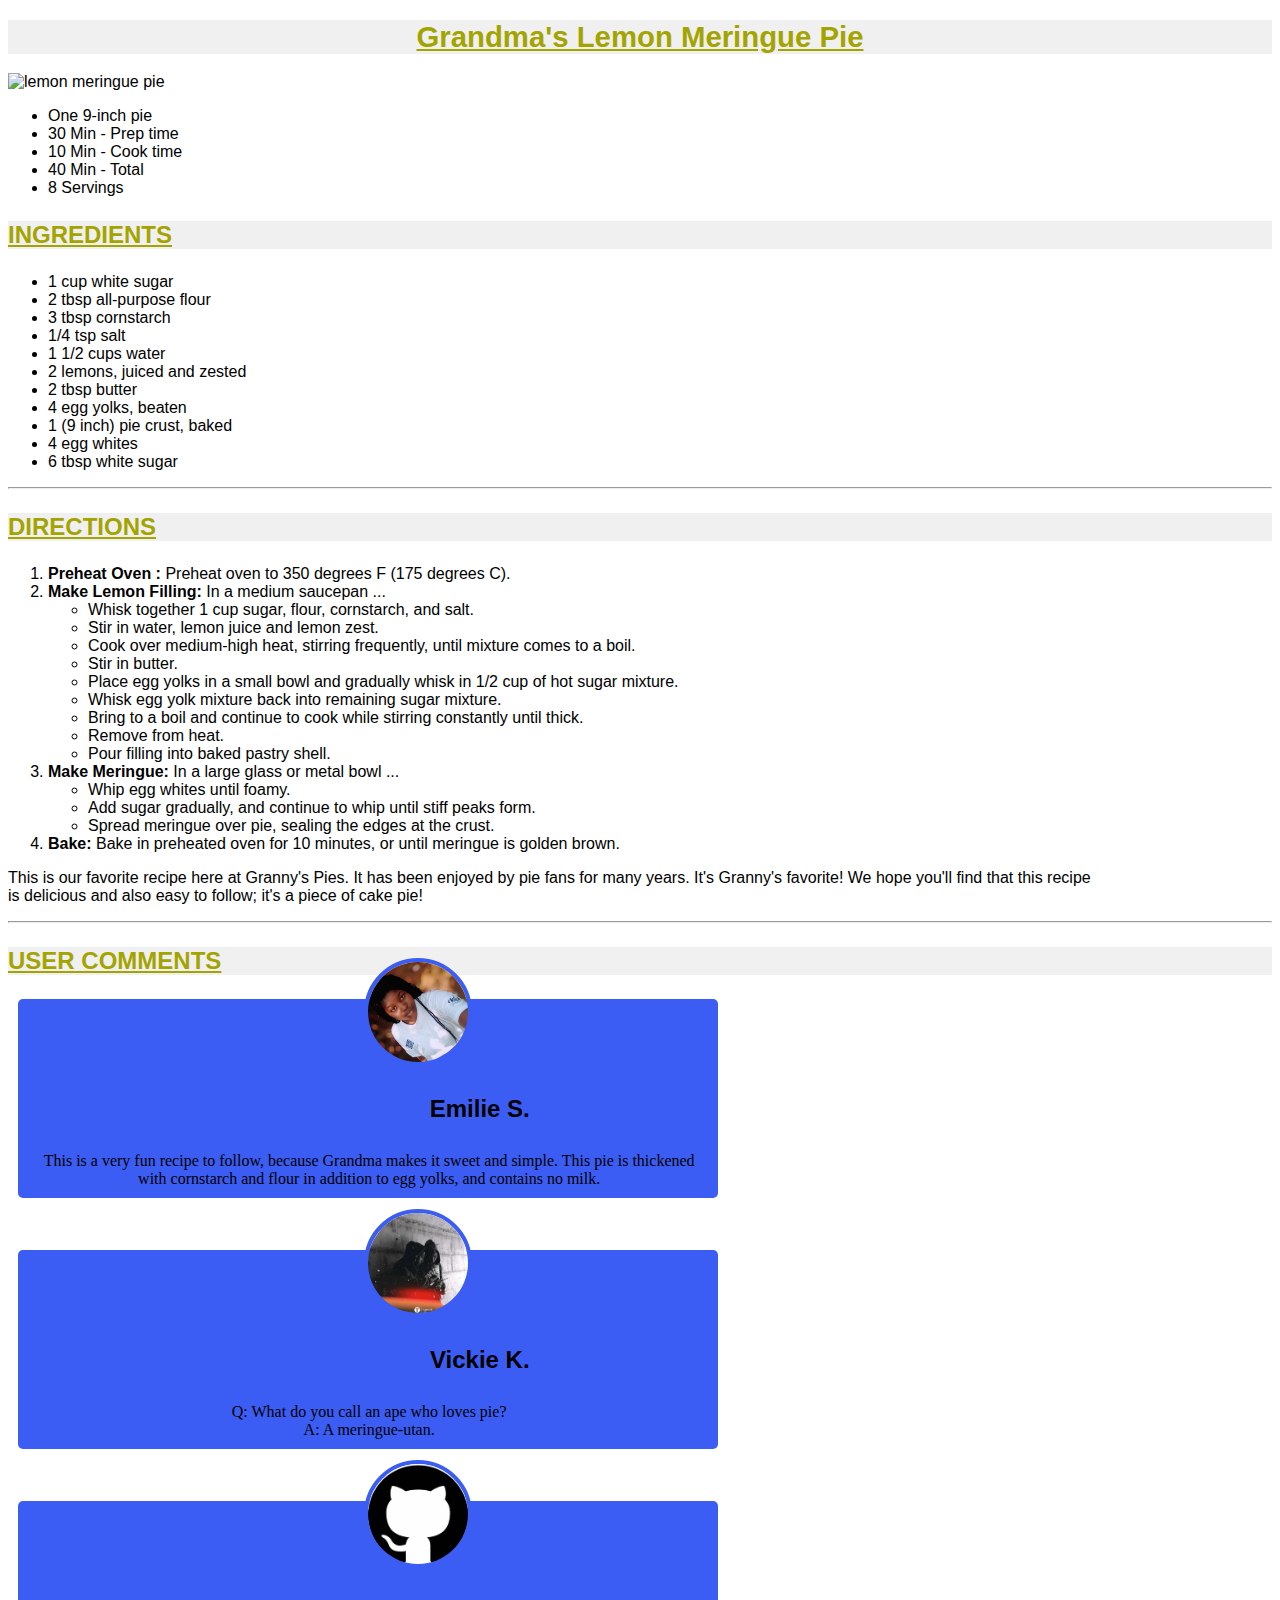
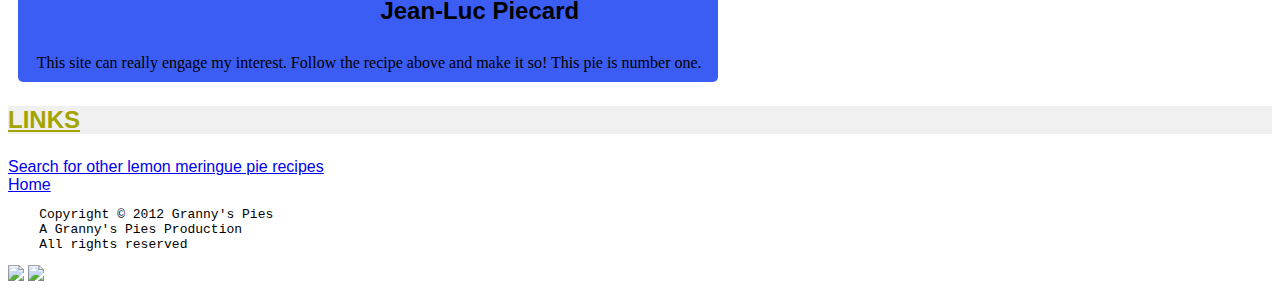
==== pie.html @ bedeb5c2 "Add files via upload" ====
<!DOCTYPE html>
<html lang="en">
<head>
    <meta charset="UTF-8">
    <meta http-equiv="X-UA-Compatible" content="IE=edge">
    <meta name="viewport" content="width=device-width, initial-scale=1.0">
    <title>Grandma's Lemon Meringue Pie</title>
    <link rel="shortcut icon" href="pie_icon.gif">
    <link rel="stylesheet" href="pie.css"/>
</head>
<body>
    <h1><strong>Grandma's Lemon Meringue Pie</strong></h1>
    <div class="lemon">
        <img src="/images/pie.jpg" alt="lemon meringue pie">
        <ul style="list-style-image: url('pie_icon.gif');">
            <li>One 9-inch pie</li>
            <li>30 Min - Prep time</li>
            <li>10 Min - Cook time</li>
            <li>40 Min - Total</li>
            <li>8 Servings</li>
        </ul>
    </div>
<h3>INGREDIENTS</h3>
<ul style="list-style-image: url('/images/pie_icon.gif');">
    <li>1 cup white sugar</li>
    <li>2 <abbr title="tablespoon">tbsp </abbr> all-purpose flour</li>
    <li>3 <abbr title="tablespoon">tbsp</abbr> cornstarch</li>
    <li>1/4 <abbr title="teaspoon">tsp </abbr>salt</li>
    <li>1 1/2 cups water</li>
    <li>2 lemons, juiced and zested</li>
    <li>2 <abbr title="tablespoon">tbsp</abbr> butter</li>
    <li>4 egg yolks, beaten</li>
    <li>1 (9 inch) pie crust, baked</li>
    <li>4 egg whites</li>
    <li>6 <abbr title="tablespoon">tbsp </abbr> white sugar</li>
</ul>
<hr>
<h3>DIRECTIONS</h3>
<ol style="list-style-image: url('/images/pie_icon.gif');">
        <li><strong>Preheat Oven :</strong> Preheat oven to 350 degrees F (175 degrees C).</li>
        <li><strong>Make Lemon Filling: </strong>In a medium saucepan ...</li>
          <ul>
            <li> Whisk together 1 cup sugar, flour, cornstarch, and salt.</li>
            <li>Stir in water, lemon juice and lemon zest.</li>
            <li>Cook over medium-high heat, stirring frequently, until mixture comes to a boil.</li>
            <li>Stir in butter.</li>
            <li>Place egg yolks in a small bowl and gradually whisk in 1/2 cup of hot sugar mixture.</li>
            <li>Whisk egg yolk mixture back into remaining sugar mixture.</li>
            <li>Bring to a boil and continue to cook while stirring constantly until thick.</li>
            <li>Remove from heat.</li>
            <li>Pour filling into baked pastry shell.</li>
    </ul>
         <li>
             <strong>Make Meringue:</strong>  In a large glass or metal bowl ...</li>
        <ul>
            <li>Whip egg whites until foamy.</li>
            <li>Add sugar gradually, and continue to whip until stiff peaks form.</li>
            <li>Spread meringue over pie, sealing the edges at the crust.</li>
       </ul>
         <li><strong>Bake:</strong> Bake in preheated oven for 10 minutes, or until meringue is golden brown.</li>
</ol>
<p>This is our favorite recipe here at Granny's Pies. It has been enjoyed by pie fans for many years. It's Granny's favorite! We hope you'll find that this recipe<br> is delicious and also easy to follow; it's a piece of cake pie!</p>
<hr>
<h3>USER COMMENTS</h3>
<div class="comments">
    <div class="emilie">
        <div class="image">
            <img src="joy.jpg" alt="" height="100" width="130">
            <p>Emilie S.</p>
        </div>
        <div class="text">
    This is a very fun recipe to follow, because Grandma makes it sweet and simple. This pie is thickened with cornstarch and flour in addition to egg yolks, and contains no milk.
        </div>
    </div>
    <br>
    <div class="vickie">
        <div class="image">
            <img src="=.png" alt="" height="100" width="130">
            <p>Vickie K.</p>
        </div>
        <div class="text">
                   Q: What do you call an ape who loves pie?<br>
                      A: A meringue-utan.
        </div>
    </div>
    <br>
    <div class="jean">
        <div class="image">
            <img src="svg.jpeg" alt="" height="100" width="130">
            <p>Jean-Luc Piecard</p>
        </div>
        <div class="text">
               This site can really engage my interest. Follow the recipe above and make it so! This pie is number one.
        </div>
    </div>
</div>
<div class="footer">
<h3>LINKS</h3>
<a href="https://www.google.com/search?q=Search+for+other+lemon+meringue+pie+recipes">Search for other lemon meringue pie recipes</a><br>
<a href="index.html">Home</a><br>
<pre class="copyright">
    Copyright &copy; 2012 Granny's Pies
    A Granny's Pies Production
    All rights reserved</pre>
    <a href=" http://validator.w3.org/check?url=referer"><img src="/images/w3c-html.png"></a>&nbsp;<a href="http://jigsaw.w3.org/css-validator/check/referer"><img src="/images/w3c-css.png"></a>

    </div>
</body>
</body>
</html>
---- pie.css ----
body{
  background-image: url("/images/silverware.jpg");
  font-family: "Helvetica Neue",Helvetica,Arial,sans-serif;;
}
h1{
  text-align: center;
  background-color:rgb(240, 240,240);
  background-size: 70%;
  text-decoration:underline;
  color:rgb(164,164, 0);
  font-size: 22pt;
}
h3{
  background-color:rgb(240, 240,240);
  text-decoration:underline;
  color:rgb(164,164, 0);
  font-family: Helvetica, Arial,;
  font-size: 18pt;

}
abbr{
  text-decoration: none;
}
.copyright{
  background: none;
  font-style: normal;

}
.image {
  width:auto;
  border-radius: 5px;
  text-align: center;
  padding: 5px;
  background-color:none;

}
.emilie,.vickie,.jean{
  display: flex;
  border-bottom: rgb(96, 146, 47); 
  border: olive solid 2px;
   border-radius: 5px; 
   padding: 10px;
   background: url(/images/acp.jpg);
   width: 18cm;
   margin: 10px;
}
.text{
  text-align: center;
  background: none;
  margin-left: 2px;
  font-size: 1rem;
  font-family:"Arial Nova";
  
}

.comments .emilie ,.jean,.vickie{
  display: block;
  background: rgb(60, 93, 243);
  border: none;
  margin-top: 1.5em;
}
 .jean .image img, .emilie .image img , .vickie .image img{
  border: rgb(60, 93, 243) 4px solid;
  width: 100px;
  height:100px;
  border-radius: 50%;
  margin-top: -3.5em;
  margin-left: 100px;
}
.jean p,.vickie  p, .emilie p{
  font-weight: bold;
  font-size: 1.5rem;
  padding: 0.5px;
  margin-left: 33.3%;

}

@media only  screen  and (max-width:500px){
  ul{
    font-size: .9rem;
  }
  h1{
    text-transform: uppercase;
    font-size: 1.3em;
    color:slateblue;
  }
  h3{
    text-align: center;
    color: #000;
  }
 .comments{
   padding-top: 12px;
 }
  .lemon{
    display: flex;
    font-weight: bold;
    font-size: .6em;
    color: rgb(3, 3, 3);
    text-transform: uppercase;
    font-family: Arial, Helvetica, sans-serif;
  }
  .lemon img{
    width: 150px;
    height: 150px;
    border-radius: 15px;
    padding-right: 2em;
  }

  .comments .emilie ,.jean,.vickie{
    display: block;
    background: rgb(60, 93, 243);
    border: none;
    width: 90%;
    font-size: 1.3rem;
    align-items: center;
    margin-top: 1.5em;
    border-top-left-radius: 25px;
    border-top-right-radius: 25px;
    border-bottom:4px solid rgb(7, 6, 59);
    border-top:2px solid rgb(7, 6, 59);
  }
   .jean .image img, .emilie .image img , .vickie .image img{
    border: rgb(60, 93, 243) 4px solid;
    border-radius: 50%;
    margin-top: -3.0em;
    margin-left: 0%;
  }
  .jean p,.vickie  p, .emilie p{
    font-weight: bold;
    font-size: 1.5rem;
    text-align: center;
    margin-left: 0%;
    text-transform: uppercase;

  }
.footer a img{
    border:5px rgb(0, 183, 255) solid;
    border-bottom-left-radius: 15px;
    border-top-right-radius: 15px;
  }
}
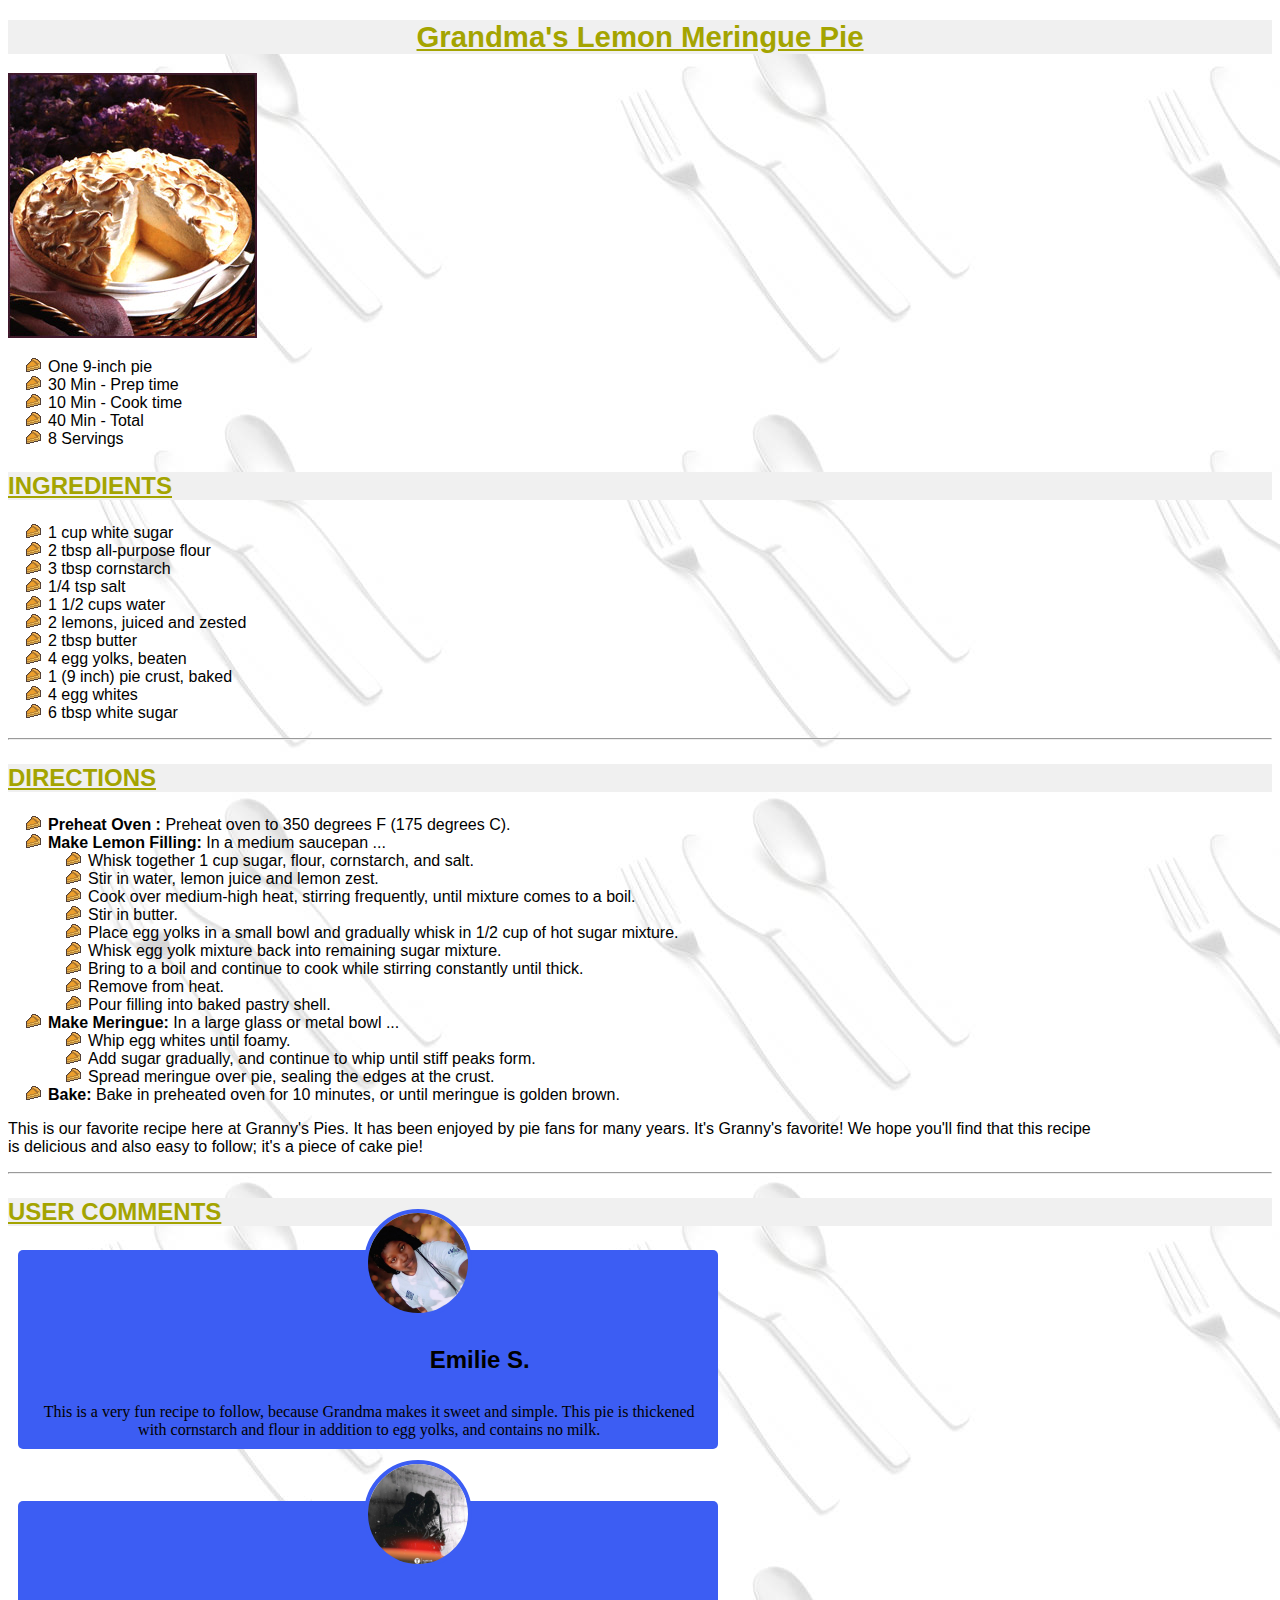
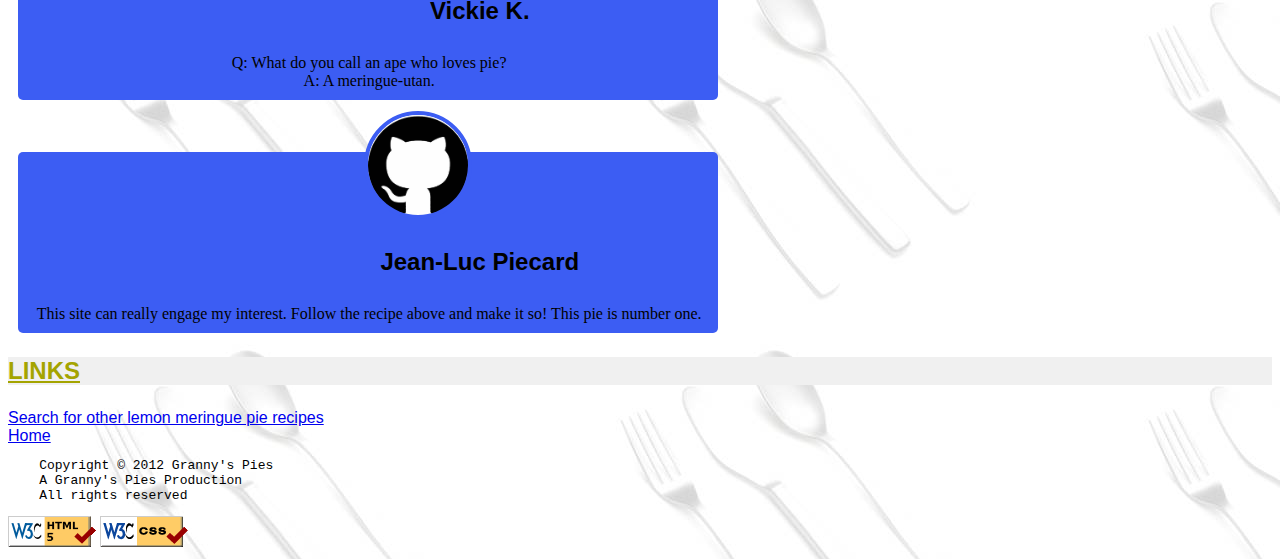
==== commit 8ea9ed47: "Add files via upload" ====
--- a/pie.html
+++ b/pie.html
@@ -4,14 +4,14 @@
     <meta charset="UTF-8">
     <meta http-equiv="X-UA-Compatible" content="IE=edge">
     <meta name="viewport" content="width=device-width, initial-scale=1.0">
-    <title>Grandma's Lemon Meringue Pie</title>
+    <title>Lemon Meringue Pie</title>
     <link rel="shortcut icon" href="pie_icon.gif">
     <link rel="stylesheet" href="pie.css"/>
 </head>
 <body>
     <h1><strong>Grandma's Lemon Meringue Pie</strong></h1>
     <div class="lemon">
-        <img src="/images/pie.jpg" alt="lemon meringue pie">
+        <img src="pie.jpg" alt="lemon meringue pie">
         <ul style="list-style-image: url('pie_icon.gif');">
             <li>One 9-inch pie</li>
             <li>30 Min - Prep time</li>
@@ -21,7 +21,7 @@
         </ul>
     </div>
 <h3>INGREDIENTS</h3>
-<ul style="list-style-image: url('/images/pie_icon.gif');">
+<ul style="list-style-image: url('pie_icon.gif');">
     <li>1 cup white sugar</li>
     <li>2 <abbr title="tablespoon">tbsp </abbr> all-purpose flour</li>
     <li>3 <abbr title="tablespoon">tbsp</abbr> cornstarch</li>
@@ -36,7 +36,7 @@
 </ul>
 <hr>
 <h3>DIRECTIONS</h3>
-<ol style="list-style-image: url('/images/pie_icon.gif');">
+<ol style="list-style-image: url('pie_icon.gif');">
         <li><strong>Preheat Oven :</strong> Preheat oven to 350 degrees F (175 degrees C).</li>
         <li><strong>Make Lemon Filling: </strong>In a medium saucepan ...</li>
           <ul>
@@ -102,7 +102,7 @@
     Copyright &copy; 2012 Granny's Pies
     A Granny's Pies Production
     All rights reserved</pre>
-    <a href=" http://validator.w3.org/check?url=referer"><img src="/images/w3c-html.png"></a>&nbsp;<a href="http://jigsaw.w3.org/css-validator/check/referer"><img src="/images/w3c-css.png"></a>
+    <a href=" http://validator.w3.org/check?url=referer"><img src="w3c-html.png"></a>&nbsp;<a href="http://jigsaw.w3.org/css-validator/check/referer"><img src="w3c-css.png"></a>
 
     </div>
 </body>
--- a/pie.css
+++ b/pie.css
@@ -1,6 +1,6 @@
 
 body{
-  background-image: url("/images/silverware.jpg");
+  background-image: url("silverware.jpg");
   font-family: "Helvetica Neue",Helvetica,Arial,sans-serif;;
 }
 h1{
@@ -41,7 +41,7 @@
   border: olive solid 2px;
    border-radius: 5px; 
    padding: 10px;
-   background: url(/images/acp.jpg);
+   background: url(acp.jpg);
    width: 18cm;
    margin: 10px;
 }
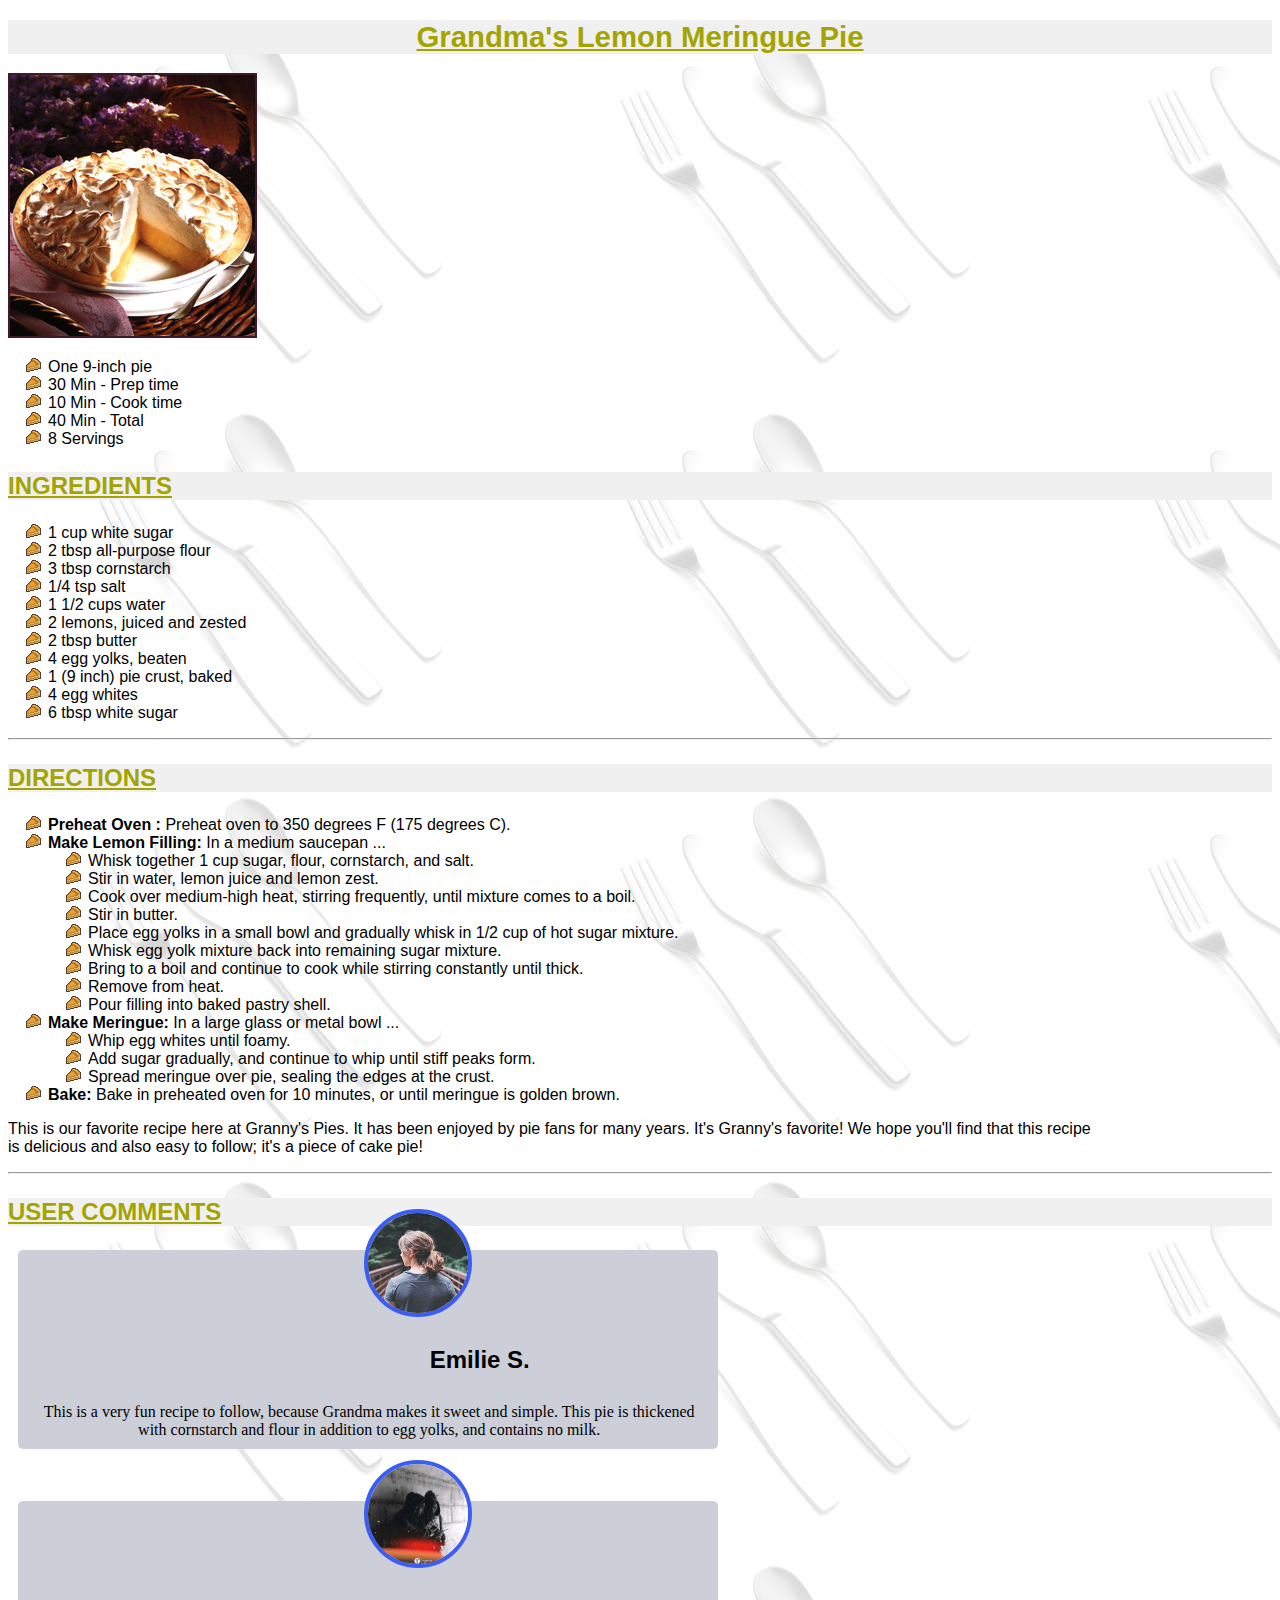
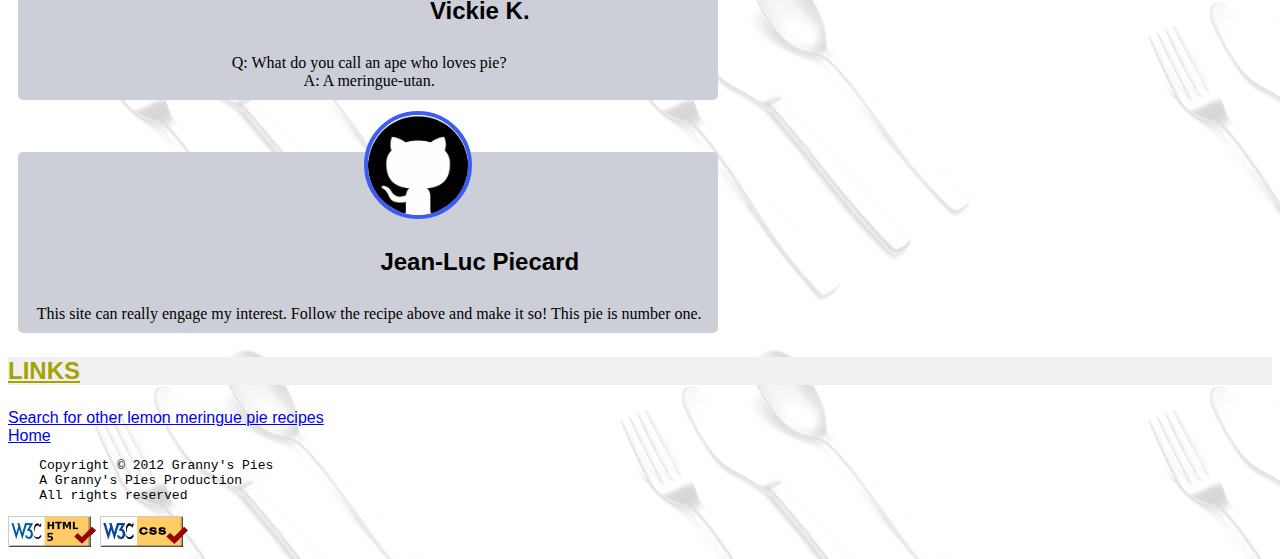
==== commit 8a80e766: "Add files via upload" ====
--- a/pie.html
+++ b/pie.html
@@ -65,7 +65,7 @@
 <div class="comments">
     <div class="emilie">
         <div class="image">
-            <img src="joy.jpg" alt="" height="100" width="130">
+            <img src="avatar.jpg" alt="" height="100" width="130">
             <p>Emilie S.</p>
         </div>
         <div class="text">
--- a/pie.css
+++ b/pie.css
@@ -56,7 +56,7 @@
 
 .comments .emilie ,.jean,.vickie{
   display: block;
-  background: rgb(60, 93, 243);
+  background: rgb(205, 207, 216);
   border: none;
   margin-top: 1.5em;
 }
@@ -109,34 +109,29 @@
 
   .comments .emilie ,.jean,.vickie{
     display: block;
-    background: rgb(60, 93, 243);
+    background: rgb(205, 207, 216);
     border: none;
     width: 90%;
     font-size: 1.3rem;
     align-items: center;
-    margin-top: 1.5em;
-    border-top-left-radius: 25px;
-    border-top-right-radius: 25px;
-    border-bottom:4px solid rgb(7, 6, 59);
-    border-top:2px solid rgb(7, 6, 59);
+    border-top-left-radius :15px;
+    border-top-right-radius: 15px;
+    border-bottom:4px solid rgb(36, 34, 148);
+    border-top:2px solid rgb(41, 38, 185);
   }
    .jean .image img, .emilie .image img , .vickie .image img{
     border: rgb(60, 93, 243) 4px solid;
     border-radius: 50%;
     margin-top: -3.0em;
     margin-left: 0%;
+    backface-visibility:hidden;
   }
   .jean p,.vickie  p, .emilie p{
-    font-weight: bold;
-    font-size: 1.5rem;
+    font-weight: bolder;
+    font-size: 1rem;
     text-align: center;
     margin-left: 0%;
     text-transform: uppercase;
 
   }
-.footer a img{
-    border:5px rgb(0, 183, 255) solid;
-    border-bottom-left-radius: 15px;
-    border-top-right-radius: 15px;
-  }
 }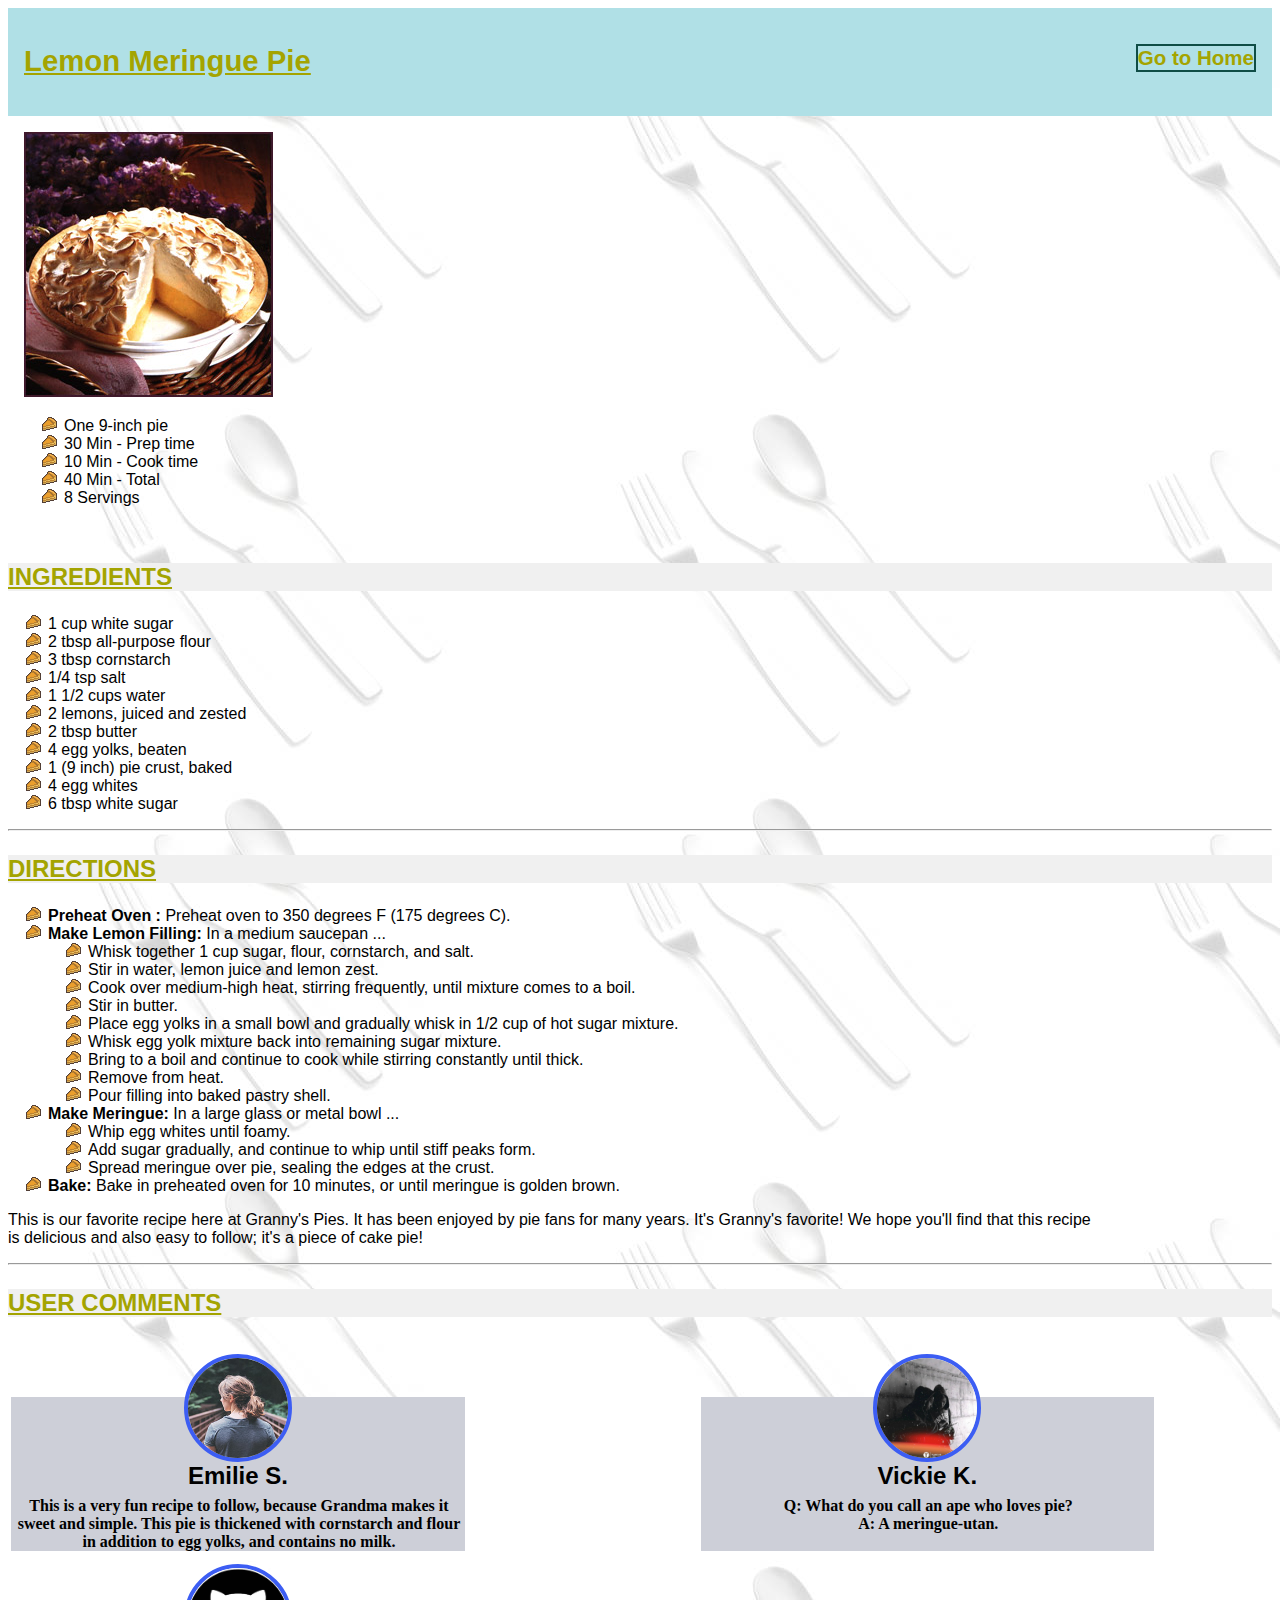
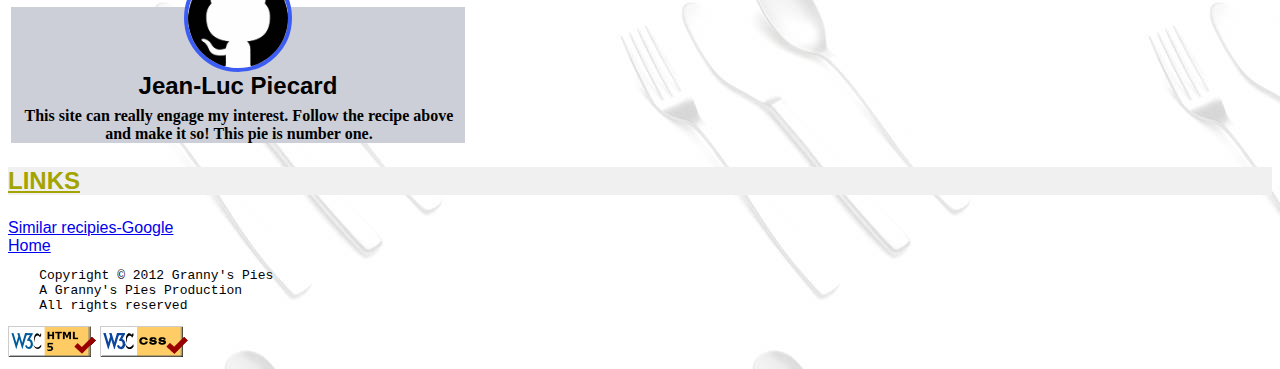
==== commit 73b442d1: "Add files via upload" ====
--- a/pie.html
+++ b/pie.html
@@ -6,10 +6,14 @@
     <meta name="viewport" content="width=device-width, initial-scale=1.0">
     <title>Lemon Meringue Pie</title>
     <link rel="shortcut icon" href="pie_icon.gif">
+    <link href="https://cdn.jsdelivr.net/npm/bootstrap@5.0.0-beta3/dist/css/bootstrap.min.css" rel="stylesheet" integrity="sha384-eOJMYsd53ii+scO/bJGFsiCZc+5NDVN2yr8+0RDqr0Ql0h+rP48ckxlpbzKgwra6" 
+        crossorigin="anonymous">
     <link rel="stylesheet" href="pie.css"/>
 </head>
 <body>
-    <h1><strong>Grandma's Lemon Meringue Pie</strong></h1>
+    <header>
+        <h1><strong>Lemon Meringue Pie</strong><a id="home" href="index.html">Go to Home</a> </h1>
+    </header>
     <div class="lemon">
         <img src="pie.jpg" alt="lemon meringue pie">
         <ul style="list-style-image: url('pie_icon.gif');">
@@ -96,7 +100,7 @@
 </div>
 <div class="footer">
 <h3>LINKS</h3>
-<a href="https://www.google.com/search?q=Search+for+other+lemon+meringue+pie+recipes">Search for other lemon meringue pie recipes</a><br>
+<a href="https://www.google.com/search?q=Search+for+other+lemon+meringue+pie+recipes">Similar recipies-Google</a><br>
 <a href="index.html">Home</a><br>
 <pre class="copyright">
     Copyright &copy; 2012 Granny's Pies
--- a/pie.css
+++ b/pie.css
@@ -3,10 +3,26 @@
   background-image: url("silverware.jpg");
   font-family: "Helvetica Neue",Helvetica,Arial,sans-serif;;
 }
+header{
+  height: 2cm;
+  text-decoration: none;
+  padding: 1em;
+  background-color: powderblue;
+}
+#home {
+  float: right;
+  border: 2px solid rgb(15, 77, 70);
+  text-decoration: none;
+  font-size: .7em;
+  font-weight: 700;
+  color: currentColor;
+}
+.home a:hover{
+  color: turquoise;
+  border:2px solid rgb(164,164, 0);
+
+}
 h1{
-  text-align: center;
-  background-color:rgb(240, 240,240);
-  background-size: 70%;
   text-decoration:underline;
   color:rgb(164,164, 0);
   font-size: 22pt;
@@ -17,15 +33,14 @@
   color:rgb(164,164, 0);
   font-family: Helvetica, Arial,;
   font-size: 18pt;
+}
 
-}
 abbr{
   text-decoration: none;
 }
 .copyright{
   background: none;
   font-style: normal;
-
 }
 .image {
   width:auto;
@@ -35,45 +50,51 @@
   background-color:none;
 
 }
-.emilie,.vickie,.jean{
-  display: flex;
-  border-bottom: rgb(96, 146, 47); 
-  border: olive solid 2px;
-   border-radius: 5px; 
-   padding: 10px;
-   background: url(acp.jpg);
-   width: 18cm;
-   margin: 10px;
+
+.lemon{
+  padding: 1em;
 }
+
 .text{
   text-align: center;
   background: none;
   margin-left: 2px;
   font-size: 1rem;
   font-family:"Arial Nova";
-  
+
 }
-
+.comments{
+  display: flex;
+  flex-wrap: wrap;
+  justify-content: space-between;
+}
 .comments .emilie ,.jean,.vickie{
   display: block;
   background: rgb(205, 207, 216);
   border: none;
-  margin-top: 1.5em;
+  margin-right: .2em;
+  margin-left: .2em;
+  margin-top: 3.5em;
+  width: 12cm;
 }
  .jean .image img, .emilie .image img , .vickie .image img{
   border: rgb(60, 93, 243) 4px solid;
   width: 100px;
   height:100px;
   border-radius: 50%;
-  margin-top: -3.5em;
-  margin-left: 100px;
+  margin-top:-3em;
 }
 .jean p,.vickie  p, .emilie p{
-  font-weight: bold;
+  font-weight: 900;
   font-size: 1.5rem;
-  padding: 0.5px;
-  margin-left: 33.3%;
+  text-align: center;
+  margin-top: -.15em;
+  justify-content: center;
 
+}
+.text{
+  font-weight: 700;
+  margin-top: -1.4em;
 }
 
 @media only  screen  and (max-width:500px){
@@ -82,7 +103,8 @@
   }
   h1{
     text-transform: uppercase;
-    font-size: 1.3em;
+    font-size: .8em;
+    font-weight: 800;
     color:slateblue;
   }
   h3{
@@ -90,12 +112,12 @@
     color: #000;
   }
  .comments{
-   padding-top: 12px;
+   padding-top:1em;
  }
   .lemon{
+    padding: .75em;
     display: flex;
     font-weight: bold;
-    font-size: .6em;
     color: rgb(3, 3, 3);
     text-transform: uppercase;
     font-family: Arial, Helvetica, sans-serif;
@@ -109,15 +131,22 @@
 
   .comments .emilie ,.jean,.vickie{
     display: block;
-    background: rgb(205, 207, 216);
-    border: none;
+    background: rgba(151, 152, 155 );
     width: 90%;
-    font-size: 1.3rem;
-    align-items: center;
+    margin-left:1em;
+    font-size: 1.2rem;
+    text-align: center;
+
     border-top-left-radius :15px;
     border-top-right-radius: 15px;
     border-bottom:4px solid rgb(36, 34, 148);
     border-top:2px solid rgb(41, 38, 185);
+  }
+  .text{
+    margin-top: -1.2em;
+    font-weight: 700;
+    justify-content: space-evenly;
+    width: 22em;
   }
    .jean .image img, .emilie .image img , .vickie .image img{
     border: rgb(60, 93, 243) 4px solid;
@@ -127,11 +156,31 @@
     backface-visibility:hidden;
   }
   .jean p,.vickie  p, .emilie p{
-    font-weight: bolder;
+    font-weight:900;
     font-size: 1rem;
     text-align: center;
-    margin-left: 0%;
-    text-transform: uppercase;
+    border-bottom: 2px black solid;
+    border-top: 2px solid black;
+    width: 10em;
+    border-left: none;
+    margin-top: -.1em;
+    margin-left: 30%;
+}
 
-  }
+header{
+  height: 3em;
+  background-color: plum;
+  padding: 5px;
+}
+  .home a{
+    display: flex;
+  float: right;
+  border: 2px solid turquoise;
+  text-decoration: none;
+}
+.home a:hover{
+  color: turquoise;
+  border:2px solid rgb(164,164, 0);
+
+}
 }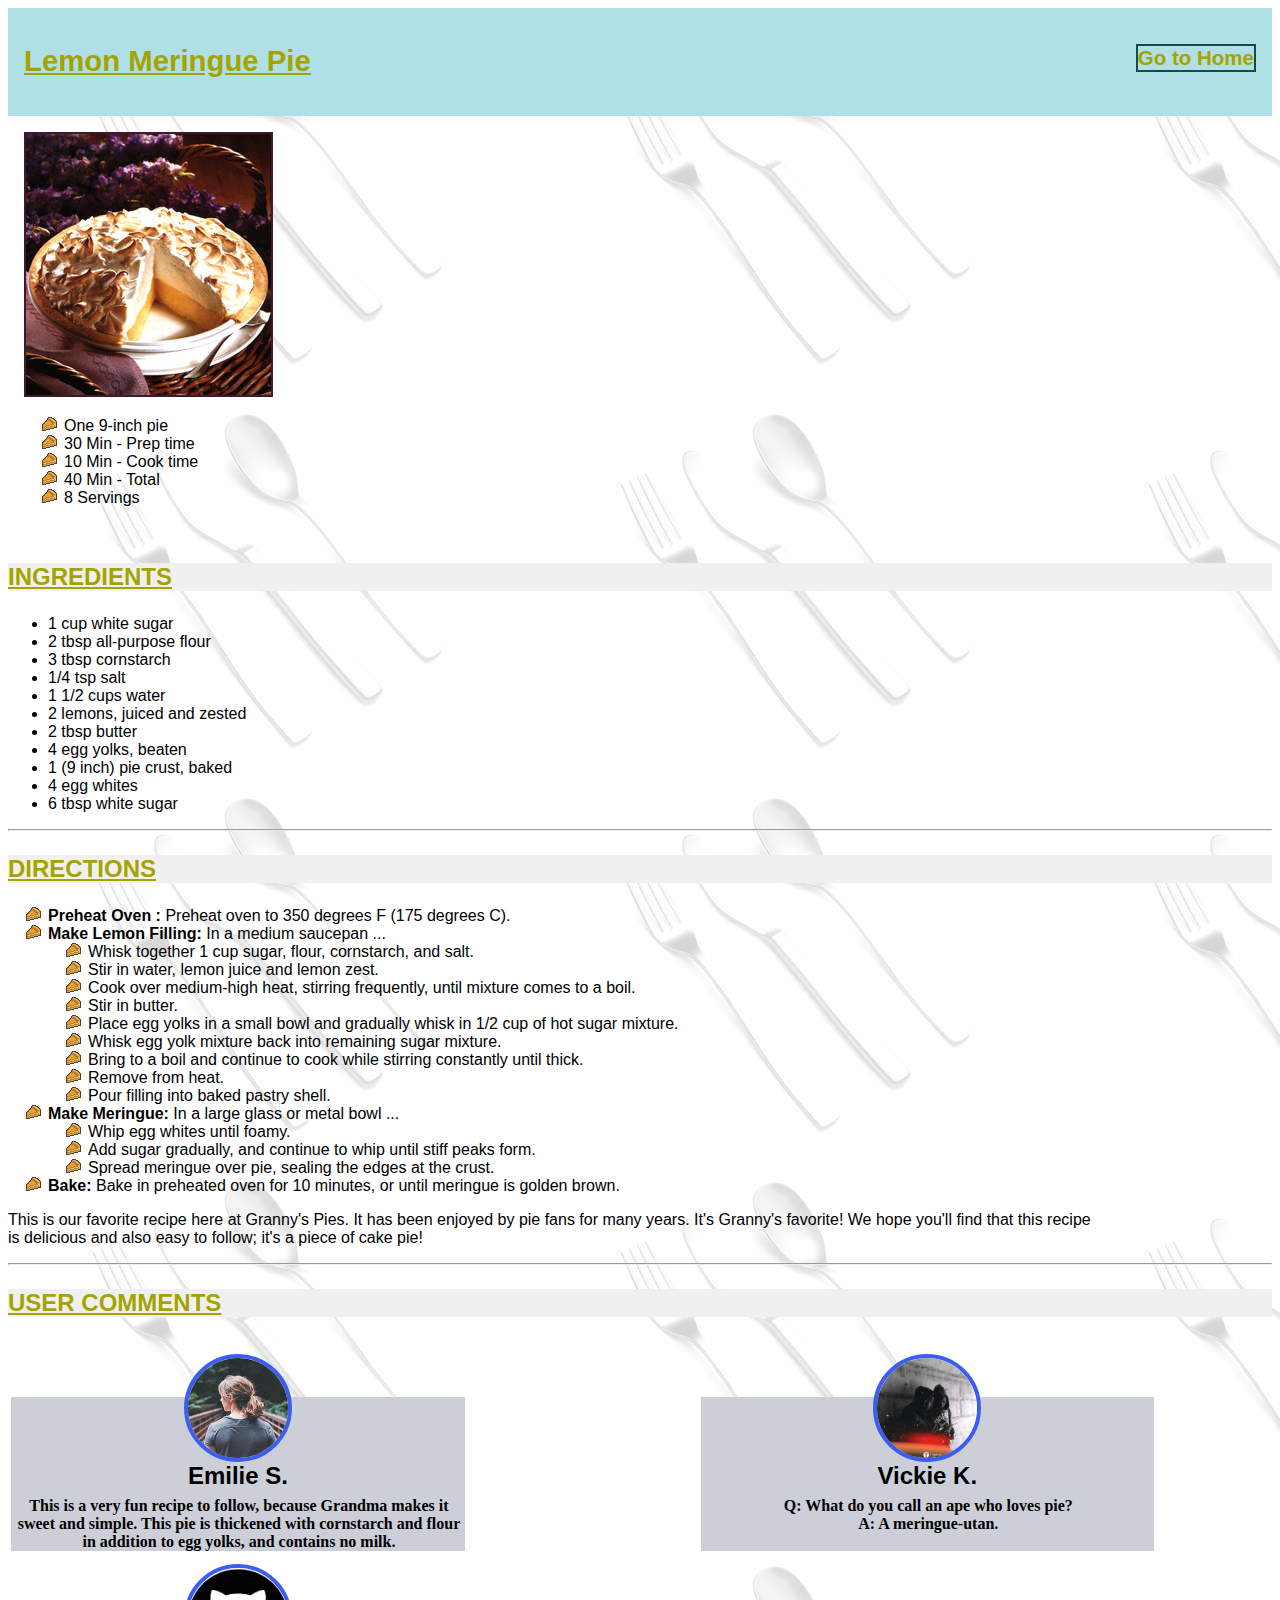
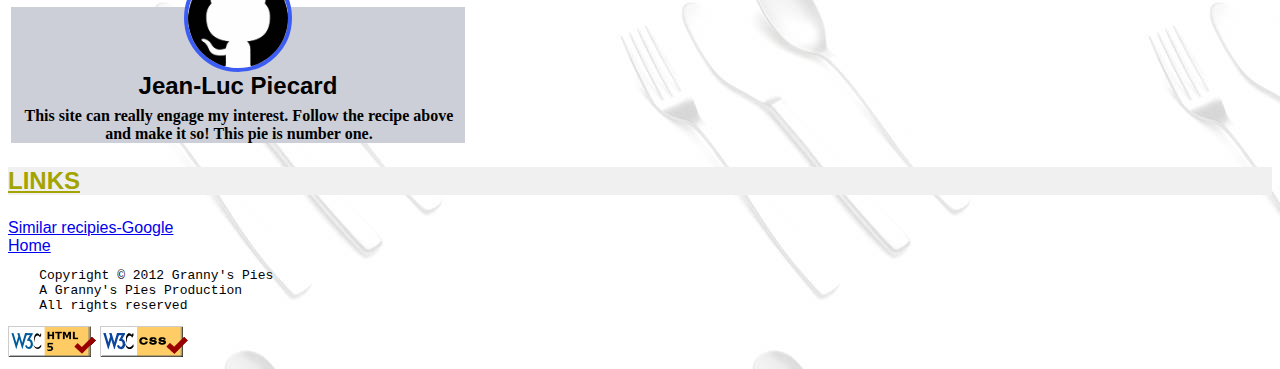
==== commit 4a4c34da: "Add files via upload" ====
--- a/pie.html
+++ b/pie.html
@@ -22,21 +22,21 @@
             <li>10 Min - Cook time</li>
             <li>40 Min - Total</li>
             <li>8 Servings</li>
-        </ul>
-    </div>
-<h3>INGREDIENTS</h3>
-<ul style="list-style-image: url('pie_icon.gif');">
-    <li>1 cup white sugar</li>
-    <li>2 <abbr title="tablespoon">tbsp </abbr> all-purpose flour</li>
-    <li>3 <abbr title="tablespoon">tbsp</abbr> cornstarch</li>
-    <li>1/4 <abbr title="teaspoon">tsp </abbr>salt</li>
-    <li>1 1/2 cups water</li>
-    <li>2 lemons, juiced and zested</li>
-    <li>2 <abbr title="tablespoon">tbsp</abbr> butter</li>
-    <li>4 egg yolks, beaten</li>
-    <li>1 (9 inch) pie crust, baked</li>
-    <li>4 egg whites</li>
+        </div>
+        <h3>INGREDIENTS</h3>
+        <ul style="list-style-image: url('pie_bullet.png');">
+            <li>1 cup white sugar</li>
+            <li>2 <abbr title="tablespoon">tbsp </abbr> all-purpose flour</li>
+            <li>3 <abbr title="tablespoon">tbsp</abbr> cornstarch</li>
+            <li>1/4 <abbr title="teaspoon">tsp </abbr>salt</li>
+            <li>1 1/2 cups water</li>
+            <li>2 lemons, juiced and zested</li>
+            <li>2 <abbr title="tablespoon">tbsp</abbr> butter</li>
+            <li>4 egg yolks, beaten</li>
+            <li>1 (9 inch) pie crust, baked</li>
+            <li>4 egg whites</li>
     <li>6 <abbr title="tablespoon">tbsp </abbr> white sugar</li>
+</ul>
 </ul>
 <hr>
 <h3>DIRECTIONS</h3>
--- a/pie.css
+++ b/pie.css
@@ -100,6 +100,9 @@
 @media only  screen  and (max-width:500px){
   ul{
     font-size: .9rem;
+  }
+  abbr{
+    text-decoration:none ;
   }
   h1{
     text-transform: uppercase;
@@ -136,7 +139,6 @@
     margin-left:1em;
     font-size: 1.2rem;
     text-align: center;
-
     border-top-left-radius :15px;
     border-top-right-radius: 15px;
     border-bottom:4px solid rgb(36, 34, 148);
@@ -145,33 +147,49 @@
   .text{
     margin-top: -1.2em;
     font-weight: 700;
+    display:flex;
+    flex-wrap: wrap;
     justify-content: space-evenly;
-    width: 22em;
+    width: auto;
   }
    .jean .image img, .emilie .image img , .vickie .image img{
     border: rgb(60, 93, 243) 4px solid;
     border-radius: 50%;
-    margin-top: -3.0em;
+    margin-top: -2.8em;
     margin-left: 0%;
-    backface-visibility:hidden;
-  }
-  .jean p,.vickie  p, .emilie p{
+  }
+  .jean p{
     font-weight:900;
     font-size: 1rem;
     text-align: center;
-    border-bottom: 2px black solid;
+    border-bottom: 5px po solid;
     border-top: 2px solid black;
-    width: 10em;
+    width: fit-content;
     border-left: none;
-    margin-top: -.1em;
+    margin-top: 0.9em;
     margin-left: 30%;
 }
+.emilie p,.vickie p{
+  font-weight:900;
+  font-size: 1rem;
+  text-align: center;
+  border-bottom: 3px black solid;
+  border-top: 2px solid black;
+  width: fit-content;
+  border-left: none;
+  margin-top: 0.9em;
+  margin-left: 40%;
+}
 
 header{
-  height: 3em;
-  background-color: plum;
+  background:powderblue;
+  padding:1em;
+  height: 2cm;
+}
+header a{
   padding: 5px;
 }
+
   .home a{
     display: flex;
   float: right;
